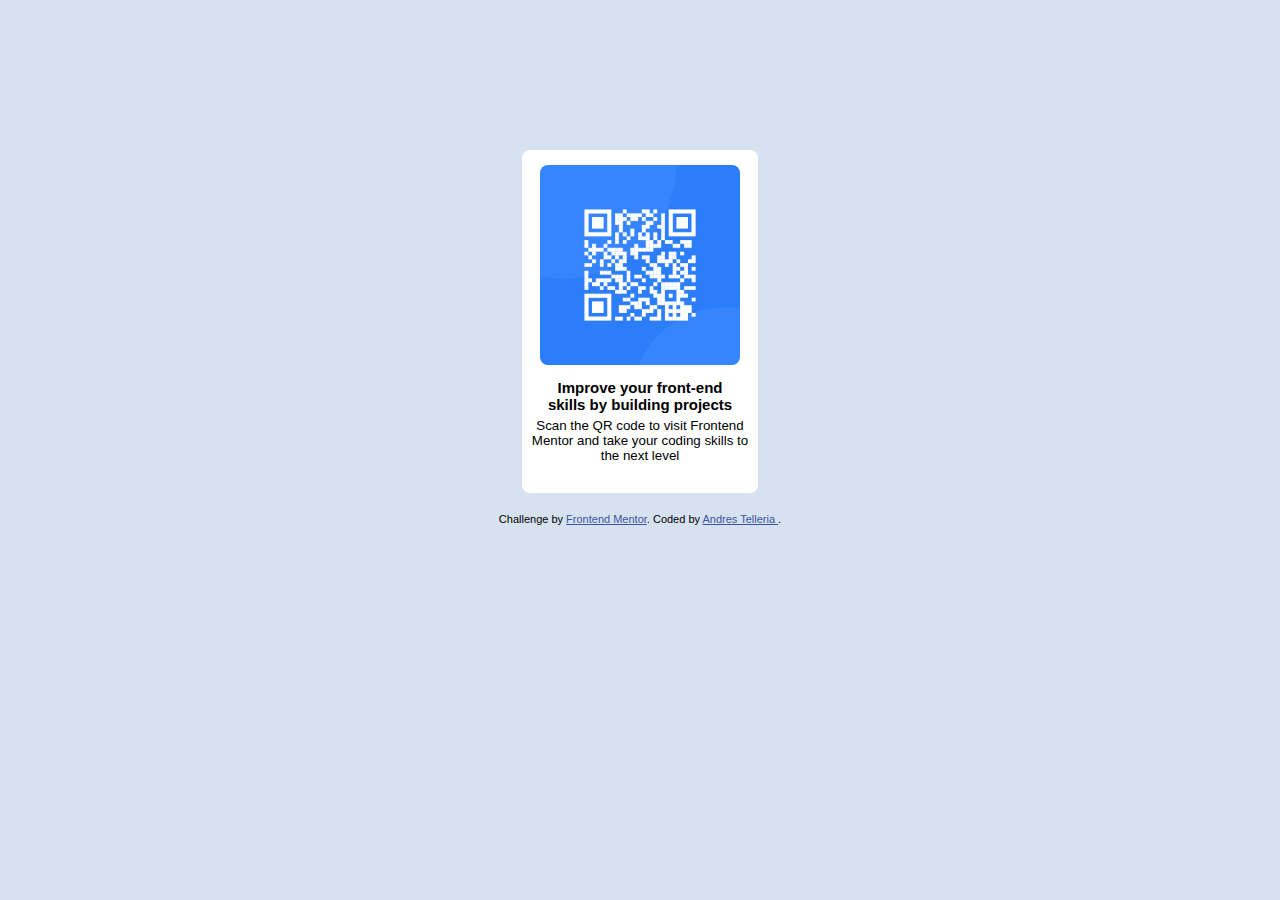
==== index.html @ 8853e816 "my first challenge" ====
<!DOCTYPE html>
<html lang="en">

<head>
  <meta charset="UTF-8">
  <meta name="viewport" content="width=device-width, initial-scale=1.0">
  <!-- displays site properly based on user's device -->

  <link rel="icon" type="image/png" sizes="32x32" href="./images/favicon-32x32.png">
  <link rel="stylesheet" href="main.css">
  <link rel="stylesheet" href="https://fonts.google.com/specimen/Outfit">
  <title>Frontend Mentor | QR code component</title>

  <!-- Feel free to remove these styles or customise in your own stylesheet 👍 -->
  <style>
    .attribution {
      font-size: 11px;
      text-align: center;
    }

    .attribution a {
      color: hsl(228, 45%, 44%);
    }
  </style>
</head>

<body>
  <main>
    <div class="card">
        <div class="qr">
            <img src="images/image-qr-code.png" alt="image qr">
        </div>
        <div class="text">
            <h1 class="p1">
                Improve your front-end <span>skills by building projects</span>
            </h1>
            <p class="p2">
                Scan the QR code to visit Frontend <span class="intro"> Mentor and take your coding skills to</span> the next level
            </p>
        </div>
    </div>
</main>
  <div class="attribution">
    Challenge by <a href="https://www.frontendmentor.io?ref=challenge" target="_blank">Frontend Mentor</a>.
    Coded by <a href="https://linkedin.com/in/andres-telleria-webdeveloper"> Andres Telleria </a>.
  </div>


</body>

</html>
---- main.css ----
*{
    box-sizing: border-box;
    margin: 0;
    padding: 0;
}

body{
    display: flex;
    flex-direction: column;
    background-color: #d6e2f0;
    justify-content: center;
    align-items: center;
    font-family: 'Outfit', sans-serif;
}

main .card{
    display: flex;
    flex-direction: column;
    align-items: center;
    width: auto;
    background-color: #ffffff;
    margin-top: auto;
    border-radius: 8px;
    margin: 150px 0 20px 0;
    padding: 15px 10px 30px 10px;
}

main .card .qr {
    padding-bottom: 10px;
}
main .card .qr img{
    width: 200px;
    height: auto;
    border-radius: 8px;
}

main .card .text {
    display: flex;
    flex-direction: column;
    font-size: smaller;
    text-align: center;
}


main .card .text h1{
    font-size: 15px;
    padding-bottom: 5px;
}

main .card .text h1 span{
    display: block;
}

main .card .text .p2 span{
    display: block;
}

@media screen and (max-width: 420px) {
    

    
}
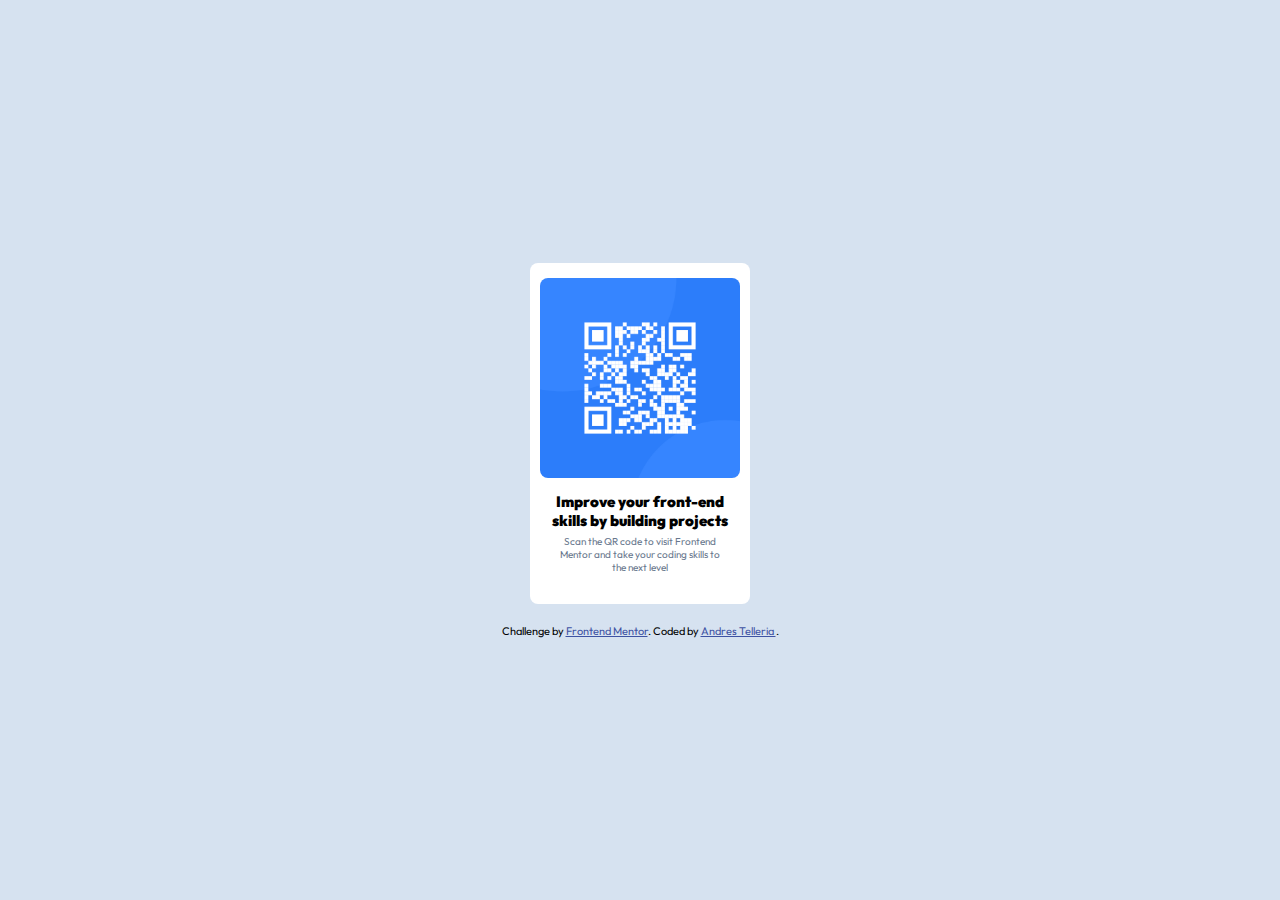
==== commit a2b0ba93: "finish.. i guess" ====
--- a/index.html
+++ b/index.html
@@ -9,6 +9,9 @@
   <link rel="icon" type="image/png" sizes="32x32" href="./images/favicon-32x32.png">
   <link rel="stylesheet" href="main.css">
   <link rel="stylesheet" href="https://fonts.google.com/specimen/Outfit">
+  <link rel="preconnect" href="https://fonts.googleapis.com">
+  <link rel="preconnect" href="https://fonts.gstatic.com" crossorigin>
+  <link href="https://fonts.googleapis.com/css2?family=Outfit:wght@100..900&display=swap" rel="stylesheet">
   <title>Frontend Mentor | QR code component</title>
 
   <!-- Feel free to remove these styles or customise in your own stylesheet 👍 -->
@@ -27,19 +30,20 @@
 <body>
   <main>
     <div class="card">
-        <div class="qr">
-            <img src="images/image-qr-code.png" alt="image qr">
-        </div>
-        <div class="text">
-            <h1 class="p1">
-                Improve your front-end <span>skills by building projects</span>
-            </h1>
-            <p class="p2">
-                Scan the QR code to visit Frontend <span class="intro"> Mentor and take your coding skills to</span> the next level
-            </p>
-        </div>
+      <div class="qr">
+        <img src="images/image-qr-code.png" alt="image qr">
+      </div>
+      <div class="text">
+        <h1 class="p1">
+          <strong>Improve your front-end <span>skills by building projects</span>
+          </strong></h1>
+        <p class="p2">
+          Scan the QR code to visit Frontend <span class="intro"> Mentor and take your coding skills to</span> the next
+          level
+        </p>
+      </div>
     </div>
-</main>
+  </main>
   <div class="attribution">
     Challenge by <a href="https://www.frontendmentor.io?ref=challenge" target="_blank">Frontend Mentor</a>.
     Coded by <a href="https://linkedin.com/in/andres-telleria-webdeveloper"> Andres Telleria </a>.
--- a/main.css
+++ b/main.css
@@ -2,15 +2,25 @@
     box-sizing: border-box;
     margin: 0;
     padding: 0;
+    font-family: "Outfit", sans-serif;
+    font-optical-sizing: auto;
+    font-style: normal;
 }
+
 
 body{
     display: flex;
     flex-direction: column;
     background-color: #d6e2f0;
     justify-content: center;
+    font-family: 'Outfit', sans-serif;
+    height: 100vh;
+}
+
+main{
+    display: flex;
+    flex-direction: column;
     align-items: center;
-    font-family: 'Outfit', sans-serif;
 }
 
 main .card{
@@ -19,9 +29,8 @@
     align-items: center;
     width: auto;
     background-color: #ffffff;
-    margin-top: auto;
     border-radius: 8px;
-    margin: 150px 0 20px 0;
+    margin: 0 0 20px 0;
     padding: 15px 10px 30px 10px;
 }
 
@@ -45,18 +54,19 @@
 main .card .text h1{
     font-size: 15px;
     padding-bottom: 5px;
+    font-weight: bold;
+    
 }
 
 main .card .text h1 span{
     display: block;
 }
 
+main .card .text .p2{
+    font-size: 10px;
+    color: #68778d;
+}
+
 main .card .text .p2 span{
     display: block;
 }
-
-@media screen and (max-width: 420px) {
-    
-
-    
-}